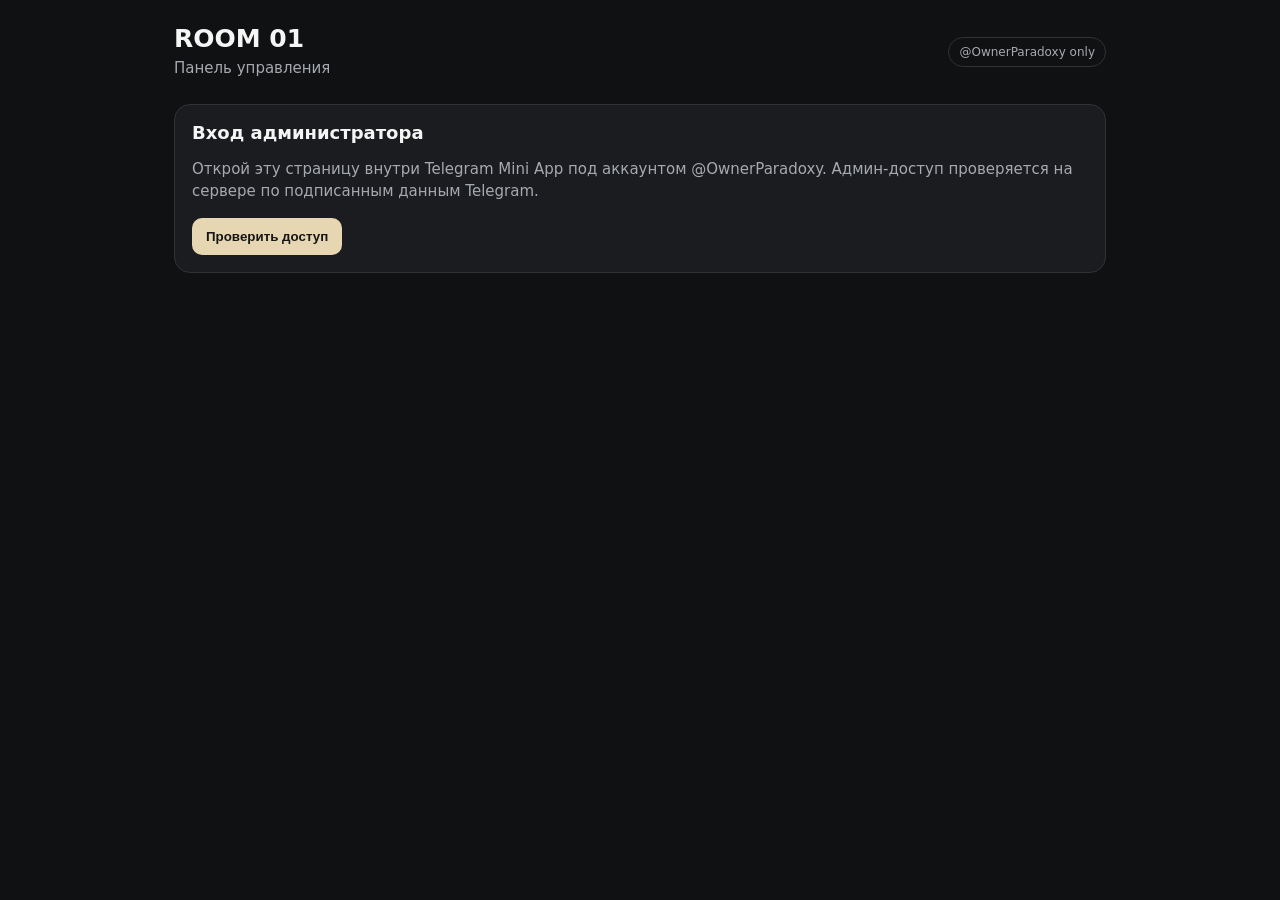
==== web/admin.html @ 069a93d2 "Add files via upload" ====
<!doctype html>
<html lang="ru">
<head>
<meta charset="utf-8"><meta name="viewport" content="width=device-width,initial-scale=1">
<title>ROOM 01 — Админ-панель</title><script src="https://telegram.org/js/telegram-web-app.js"></script>
<style>
:root{color-scheme:dark;--bg:#101113;--card:#1a1c20;--line:#303238;--text:#f5f5f5;--muted:#a7a9b0;--accent:#e6d6b2}
*{box-sizing:border-box}body{margin:0;background:var(--bg);color:var(--text);font:15px system-ui,-apple-system,sans-serif}
main{max-width:960px;margin:auto;padding:20px 14px 50px}h1{font-size:25px;margin:4px 0}h2{font-size:18px;margin:0 0 14px}
p{color:var(--muted);line-height:1.5}.top{display:flex;justify-content:space-between;align-items:center;gap:12px;margin-bottom:20px}
.tag{border:1px solid var(--line);border-radius:99px;padding:7px 10px;color:var(--muted);font-size:12px}
.grid{display:grid;grid-template-columns:repeat(auto-fit,minmax(270px,1fr));gap:14px}
.card{background:var(--card);border:1px solid var(--line);border-radius:16px;padding:17px;margin-bottom:14px}
label{display:block;color:var(--muted);font-size:13px;margin:12px 0 6px}
input,select{width:100%;background:#101113;color:var(--text);border:1px solid #3a3c43;border-radius:10px;padding:12px;font:inherit}
button{background:var(--accent);color:#161616;border:0;border-radius:10px;padding:11px 14px;font-weight:700;cursor:pointer}
button.secondary{background:#303238;color:#fff}button.danger{background:#4a2424;color:#fff}.actions{display:flex;gap:8px;flex-wrap:wrap;margin-top:12px}
#message{padding:10px 12px;border-radius:10px;margin:12px 0;display:none}#message.ok{display:block;background:#173322;color:#baf0c9}#message.err{display:block;background:#452222;color:#ffd0d0}
.booking{border-top:1px solid var(--line);padding:12px 0}.booking:first-child{border-top:0}.booking strong{display:block;margin-bottom:4px}.meta{color:var(--muted);font-size:13px;line-height:1.5}
.hidden{display:none}.warn{border:1px solid #665431;background:#292316;border-radius:10px;padding:12px;color:#e9d7a9;font-size:13px;line-height:1.5}
</style></head>
<body><main>
<div class="top"><div><h1>ROOM 01</h1><p style="margin:4px 0">Панель управления</p></div><span class="tag">@OwnerParadoxy only</span></div>
<div id="message"></div>
<div id="blocked" class="card"><h2>Вход администратора</h2><p>Открой эту страницу внутри Telegram Mini App под аккаунтом @OwnerParadoxy. Админ-доступ проверяется на сервере по подписанным данным Telegram.</p><button id="login">Проверить доступ</button></div>
<div id="panel" class="hidden">
<div class="grid">
<section class="card"><h2>Настройки комнаты</h2>
<label>Название</label><input id="room_name" value="ROOM 01">
<label>Цена за час, ₽</label><input id="price_per_hour" type="number" min="1" value="1200">
<div class="grid" style="grid-template-columns:1fr 1fr;gap:10px"><div><label>Открытие</label><input id="open_hour" type="number" min="0" max="23" value="10"></div><div><label>Закрытие</label><input id="close_hour" type="number" min="1" max="24" value="23"></div></div>
<div class="actions"><button id="saveSettings">Сохранить настройки</button></div>
</section>
<section class="card"><h2>Platega</h2>
<div class="warn">Здесь можно сохранить реквизиты. Это само по себе не включает оплату: интеграцию API и проверку webhook нужно подключить отдельно, после сверки с официальной документацией Platega.</div>
<label>Merchant ID</label><input id="platega_merchant_id" autocomplete="off" placeholder="Merchant ID">
<label>API URL (если выдан Platega)</label><input id="platega_api_url" autocomplete="off" placeholder="Официальный URL API">
<label>Секрет / API key</label><input id="platega_secret" type="password" autocomplete="new-password" placeholder="Оставь пустым, чтобы не менять">
<div class="actions"><button id="savePlatega">Сохранить реквизиты</button></div><p id="paymentStatus">Оплата: не подключена</p>
</section></div>
<section class="card"><div class="top"><h2 style="margin:0">Бронирования</h2><button id="refresh" class="secondary">Обновить</button></div><div id="bookings"><p>Нажми Проверить доступ, чтобы загрузить данные.</p></div></section>
</div>
<script>
const tg = window.Telegram?.WebApp;
const initData = tg?.initData || "";
if(tg){tg.ready();tg.expand();}
const $ = id => document.getElementById(id);
function msg(text, ok=true){$("message").textContent=text;$("message").className=ok?"ok":"err";}
async function api(path, options={}) {
  const headers={"Content-Type":"application/json","X-Telegram-Init-Data":initData,...(options.headers||{})};
  const res=await fetch(path,{...options,headers});
  const data=await res.json().catch(()=>({detail:"Ответ сервера не JSON"}));
  if(!res.ok) throw new Error(data.detail||"Ошибка запроса");
  return data;
}
async function checkAccess(){
 if(!initData){msg("Открой админ-панель из Telegram Mini App, не в обычном браузере.",false);return;}
 try{
  await api("/api/admin/settings");
  $("blocked").classList.add("hidden");$("panel").classList.remove("hidden");
  await loadSettings();await loadBookings();msg("Доступ подтверждён.");
 }catch(e){msg(e.message,false);}
}
async function loadSettings(){
 const d=await api("/api/admin/settings");
 ["room_name","price_per_hour","open_hour","close_hour","platega_merchant_id","platega_api_url"].forEach(k=>$(k).value=d[k]??"");
 $("paymentStatus").textContent=d.platega_secret_set?"Реквизиты сохранены; оплата ещё не подключена":"Оплата: реквизиты не настроены";
}
async function saveSettings(){
 const payload={init_data:initData,room_name:$("room_name").value,price_per_hour:Number($("price_per_hour").value),open_hour:Number($("open_hour").value),close_hour:Number($("close_hour").value),platega_merchant_id:$("platega_merchant_id").value,platega_api_url:$("platega_api_url").value,platega_secret:$("platega_secret").value};
 await api("/api/admin/settings",{method:"POST",body:JSON.stringify(payload)});
 $("platega_secret").value="";msg("Настройки сохранены. Оплата пока не активна.");
 await loadSettings();
}
async function loadBookings(){
 const d=await api("/api/admin/bookings");
 $("bookings").innerHTML="";
 if(!d.bookings.length){$("bookings").innerHTML="<p>Бронирований пока нет.</p>";return;}
 d.bookings.forEach(b=>{
  const el=document.createElement("div");el.className="booking";
  const title=document.createElement("strong");title.textContent="#"+b.id+" · "+b.start_at+" · "+b.hours+" ч.";
  const meta=document.createElement("div");meta.className="meta";meta.textContent="Пользователь ID: "+b.telegram_user_id+" · "+b.total+" ₽ · Статус: "+b.status;
  const select=document.createElement("select");
  [["pending","Ожидает оплаты"],["confirmed","Подтверждена"],["cancelled","Отменена"],["completed","Завершена"]].forEach(([v,l])=>{let o=document.createElement("option");o.value=v;o.textContent=l;o.selected=b.status===v;select.appendChild(o)});
  const button=document.createElement("button");button.textContent="Сохранить статус";button.className="secondary";button.onclick=async()=>{try{await api("/api/admin/bookings/"+b.id,{method:"POST",body:JSON.stringify({init_data:initData,status:select.value})});msg("Статус бронирования обновлён.");await loadBookings()}catch(e){msg(e.message,false)}};
  const actions=document.createElement("div");actions.className="actions";actions.append(select,button);el.append(title,meta,actions);$("bookings").appendChild(el);
 });
}
$("login").onclick=checkAccess;$("refresh").onclick=()=>loadBookings().catch(e=>msg(e.message,false));
$("saveSettings").onclick=()=>saveSettings().catch(e=>msg(e.message,false));
$("savePlatega").onclick=()=>saveSettings().catch(e=>msg(e.message,false));
if(initData)checkAccess();
</script></main></body></html>
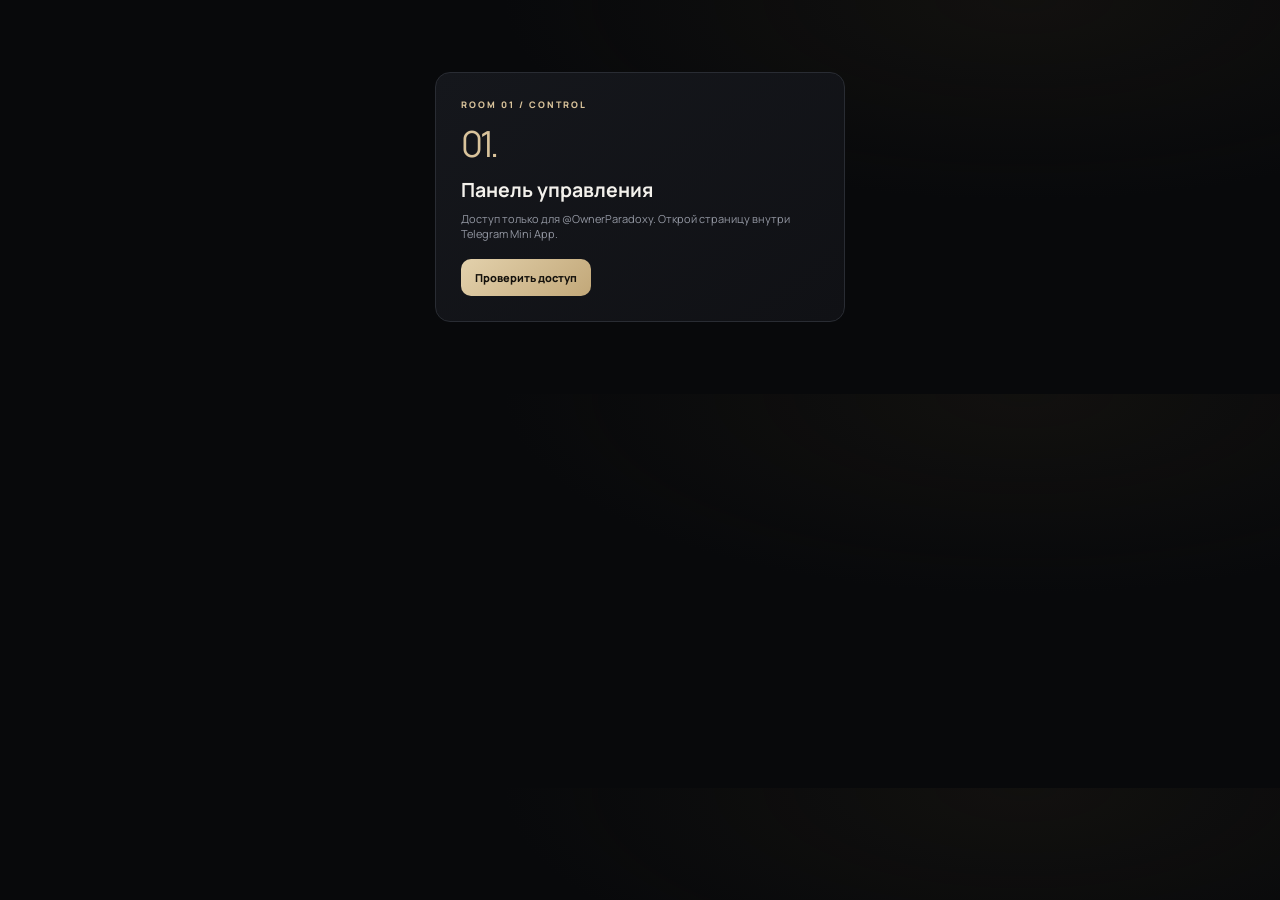
==== commit 2206bb3c: "Add files via upload" ====
--- a/web/admin.html
+++ b/web/admin.html
@@ -1,93 +1,51 @@
 <!doctype html>
-<html lang="ru">
-<head>
-<meta charset="utf-8"><meta name="viewport" content="width=device-width,initial-scale=1">
-<title>ROOM 01 — Админ-панель</title><script src="https://telegram.org/js/telegram-web-app.js"></script>
+<html lang="ru"><head><meta charset="utf-8"><meta name="viewport" content="width=device-width,initial-scale=1"><meta name="theme-color" content="#08090b"><title>ROOM 01 — Control</title>
 <style>
-:root{color-scheme:dark;--bg:#101113;--card:#1a1c20;--line:#303238;--text:#f5f5f5;--muted:#a7a9b0;--accent:#e6d6b2}
-*{box-sizing:border-box}body{margin:0;background:var(--bg);color:var(--text);font:15px system-ui,-apple-system,sans-serif}
-main{max-width:960px;margin:auto;padding:20px 14px 50px}h1{font-size:25px;margin:4px 0}h2{font-size:18px;margin:0 0 14px}
-p{color:var(--muted);line-height:1.5}.top{display:flex;justify-content:space-between;align-items:center;gap:12px;margin-bottom:20px}
-.tag{border:1px solid var(--line);border-radius:99px;padding:7px 10px;color:var(--muted);font-size:12px}
-.grid{display:grid;grid-template-columns:repeat(auto-fit,minmax(270px,1fr));gap:14px}
-.card{background:var(--card);border:1px solid var(--line);border-radius:16px;padding:17px;margin-bottom:14px}
-label{display:block;color:var(--muted);font-size:13px;margin:12px 0 6px}
-input,select{width:100%;background:#101113;color:var(--text);border:1px solid #3a3c43;border-radius:10px;padding:12px;font:inherit}
-button{background:var(--accent);color:#161616;border:0;border-radius:10px;padding:11px 14px;font-weight:700;cursor:pointer}
-button.secondary{background:#303238;color:#fff}button.danger{background:#4a2424;color:#fff}.actions{display:flex;gap:8px;flex-wrap:wrap;margin-top:12px}
-#message{padding:10px 12px;border-radius:10px;margin:12px 0;display:none}#message.ok{display:block;background:#173322;color:#baf0c9}#message.err{display:block;background:#452222;color:#ffd0d0}
-.booking{border-top:1px solid var(--line);padding:12px 0}.booking:first-child{border-top:0}.booking strong{display:block;margin-bottom:4px}.meta{color:var(--muted);font-size:13px;line-height:1.5}
-.hidden{display:none}.warn{border:1px solid #665431;background:#292316;border-radius:10px;padding:12px;color:#e9d7a9;font-size:13px;line-height:1.5}
-</style></head>
-<body><main>
-<div class="top"><div><h1>ROOM 01</h1><p style="margin:4px 0">Панель управления</p></div><span class="tag">@OwnerParadoxy only</span></div>
-<div id="message"></div>
-<div id="blocked" class="card"><h2>Вход администратора</h2><p>Открой эту страницу внутри Telegram Mini App под аккаунтом @OwnerParadoxy. Админ-доступ проверяется на сервере по подписанным данным Telegram.</p><button id="login">Проверить доступ</button></div>
-<div id="panel" class="hidden">
-<div class="grid">
-<section class="card"><h2>Настройки комнаты</h2>
-<label>Название</label><input id="room_name" value="ROOM 01">
-<label>Цена за час, ₽</label><input id="price_per_hour" type="number" min="1" value="1200">
-<div class="grid" style="grid-template-columns:1fr 1fr;gap:10px"><div><label>Открытие</label><input id="open_hour" type="number" min="0" max="23" value="10"></div><div><label>Закрытие</label><input id="close_hour" type="number" min="1" max="24" value="23"></div></div>
-<div class="actions"><button id="saveSettings">Сохранить настройки</button></div>
-</section>
-<section class="card"><h2>Platega</h2>
-<div class="warn">Здесь можно сохранить реквизиты. Это само по себе не включает оплату: интеграцию API и проверку webhook нужно подключить отдельно, после сверки с официальной документацией Platega.</div>
-<label>Merchant ID</label><input id="platega_merchant_id" autocomplete="off" placeholder="Merchant ID">
-<label>API URL (если выдан Platega)</label><input id="platega_api_url" autocomplete="off" placeholder="Официальный URL API">
-<label>Секрет / API key</label><input id="platega_secret" type="password" autocomplete="new-password" placeholder="Оставь пустым, чтобы не менять">
-<div class="actions"><button id="savePlatega">Сохранить реквизиты</button></div><p id="paymentStatus">Оплата: не подключена</p>
-</section></div>
-<section class="card"><div class="top"><h2 style="margin:0">Бронирования</h2><button id="refresh" class="secondary">Обновить</button></div><div id="bookings"><p>Нажми Проверить доступ, чтобы загрузить данные.</p></div></section>
-</div>
-<script>
-const tg = window.Telegram?.WebApp;
-const initData = tg?.initData || "";
-if(tg){tg.ready();tg.expand();}
-const $ = id => document.getElementById(id);
-function msg(text, ok=true){$("message").textContent=text;$("message").className=ok?"ok":"err";}
-async function api(path, options={}) {
-  const headers={"Content-Type":"application/json","X-Telegram-Init-Data":initData,...(options.headers||{})};
-  const res=await fetch(path,{...options,headers});
-  const data=await res.json().catch(()=>({detail:"Ответ сервера не JSON"}));
-  if(!res.ok) throw new Error(data.detail||"Ошибка запроса");
-  return data;
-}
-async function checkAccess(){
- if(!initData){msg("Открой админ-панель из Telegram Mini App, не в обычном браузере.",false);return;}
- try{
-  await api("/api/admin/settings");
-  $("blocked").classList.add("hidden");$("panel").classList.remove("hidden");
-  await loadSettings();await loadBookings();msg("Доступ подтверждён.");
- }catch(e){msg(e.message,false);}
-}
-async function loadSettings(){
- const d=await api("/api/admin/settings");
- ["room_name","price_per_hour","open_hour","close_hour","platega_merchant_id","platega_api_url"].forEach(k=>$(k).value=d[k]??"");
- $("paymentStatus").textContent=d.platega_secret_set?"Реквизиты сохранены; оплата ещё не подключена":"Оплата: реквизиты не настроены";
-}
-async function saveSettings(){
- const payload={init_data:initData,room_name:$("room_name").value,price_per_hour:Number($("price_per_hour").value),open_hour:Number($("open_hour").value),close_hour:Number($("close_hour").value),platega_merchant_id:$("platega_merchant_id").value,platega_api_url:$("platega_api_url").value,platega_secret:$("platega_secret").value};
- await api("/api/admin/settings",{method:"POST",body:JSON.stringify(payload)});
- $("platega_secret").value="";msg("Настройки сохранены. Оплата пока не активна.");
- await loadSettings();
-}
-async function loadBookings(){
- const d=await api("/api/admin/bookings");
- $("bookings").innerHTML="";
- if(!d.bookings.length){$("bookings").innerHTML="<p>Бронирований пока нет.</p>";return;}
- d.bookings.forEach(b=>{
-  const el=document.createElement("div");el.className="booking";
-  const title=document.createElement("strong");title.textContent="#"+b.id+" · "+b.start_at+" · "+b.hours+" ч.";
-  const meta=document.createElement("div");meta.className="meta";meta.textContent="Пользователь ID: "+b.telegram_user_id+" · "+b.total+" ₽ · Статус: "+b.status;
-  const select=document.createElement("select");
-  [["pending","Ожидает оплаты"],["confirmed","Подтверждена"],["cancelled","Отменена"],["completed","Завершена"]].forEach(([v,l])=>{let o=document.createElement("option");o.value=v;o.textContent=l;o.selected=b.status===v;select.appendChild(o)});
-  const button=document.createElement("button");button.textContent="Сохранить статус";button.className="secondary";button.onclick=async()=>{try{await api("/api/admin/bookings/"+b.id,{method:"POST",body:JSON.stringify({init_data:initData,status:select.value})});msg("Статус бронирования обновлён.");await loadBookings()}catch(e){msg(e.message,false)}};
-  const actions=document.createElement("div");actions.className="actions";actions.append(select,button);el.append(title,meta,actions);$("bookings").appendChild(el);
- });
-}
-$("login").onclick=checkAccess;$("refresh").onclick=()=>loadBookings().catch(e=>msg(e.message,false));
-$("saveSettings").onclick=()=>saveSettings().catch(e=>msg(e.message,false));
-$("savePlatega").onclick=()=>saveSettings().catch(e=>msg(e.message,false));
-if(initData)checkAccess();
-</script></main></body></html>+@import url('https://fonts.googleapis.com/css2?family=Manrope:wght@400;500;600;700;800&display=swap');
+:root{color-scheme:dark;--bg:#08090b;--side:#0d0e11;--card:#121419;--line:#292c33;--text:#f3f1ec;--muted:#9397a2;--gold:#d9c39b;--green:#8ed2ad;--red:#e9a4a4}
+*{box-sizing:border-box}body{margin:0;background:radial-gradient(ellipse at 80% 0,#25201655,transparent 36%),var(--bg);color:var(--text);font:13px Manrope,system-ui,sans-serif}button,input,select{font:inherit}button{cursor:pointer}.layout{min-height:100dvh;display:grid;grid-template-columns:215px minmax(0,1fr)}aside{background:#0b0c0f;border-right:1px solid var(--line);padding:20px 13px;position:sticky;top:0;height:100dvh;display:flex;flex-direction:column}.brand{display:flex;align-items:center;gap:10px;padding:2px 7px 24px}.mark{height:39px;width:39px;border:1px solid #6b5c43;color:var(--gold);border-radius:12px;display:grid;place-items:center;font-weight:800}.brand strong{display:block;letter-spacing:2px}.brand small{display:block;color:var(--muted);font-size:9px;letter-spacing:1px;margin-top:3px}.nav-label{font-size:9px;letter-spacing:1.8px;color:#666b76;padding:12px 9px 6px}.nav button{display:flex;gap:11px;align-items:center;width:100%;text-align:left;border:1px solid transparent;background:transparent;color:#9da1ab;padding:11px 10px;border-radius:10px;margin:2px 0;font-size:12px}.nav button.active{color:var(--gold);background:#211e18;border-color:#403727}.nav button span{width:18px;text-align:center;font-size:16px}.side-bottom{margin-top:auto;border-top:1px solid var(--line);padding:15px 7px 0;color:var(--muted);font-size:10px;line-height:1.7}.main{min-width:0;padding:24px clamp(14px,3vw,36px) 40px;max-width:1500px;width:100%;margin:auto}.top{display:flex;justify-content:space-between;align-items:center;gap:12px;margin-bottom:24px}.eyebrow{color:var(--gold);font-size:9px;letter-spacing:2px;font-weight:800}.title{font-size:26px;letter-spacing:-1.1px;margin:4px 0}.sub{color:var(--muted);font-size:11px;margin:0}.avatar{border:1px solid #594c37;border-radius:12px;padding:10px 12px;color:var(--gold);font-size:11px}.view{display:none}.view.active{display:block}.grid{display:grid;grid-template-columns:repeat(4,minmax(0,1fr));gap:12px}.grid2{display:grid;grid-template-columns:repeat(2,minmax(0,1fr));gap:12px}.card{background:linear-gradient(145deg,#15171c,#101115);border:1px solid var(--line);border-radius:15px;padding:16px;min-width:0}.card h3{margin:0 0 14px;font-size:13px}.metric-label{font-size:10px;color:var(--muted)}.metric{font-size:25px;font-weight:800;letter-spacing:-1px;margin:8px 0 5px}.metric-note{font-size:10px;color:var(--muted)}.metric-note.gold{color:var(--gold)}.section{margin:22px 0 10px;display:flex;align-items:center;justify-content:space-between;gap:10px}.section h2{font-size:15px;margin:0}.btn{background:linear-gradient(135deg,#e3d1ac,#c2a879);border:0;color:#15120c;padding:11px 14px;border-radius:10px;font-weight:800;font-size:11px}.btn.secondary{background:#25272d;color:#eee;border:1px solid #3a3d45}.btn.danger{background:#392123;color:#ffd8d8;border:1px solid #5a3034}.btn:disabled{opacity:.5}.field{display:block;margin:12px 0}.field span{display:block;color:var(--muted);font-size:10px;margin-bottom:6px}.field input,.field select{width:100%;padding:11px;background:#0a0b0e;border:1px solid #353841;border-radius:9px;color:var(--text);min-width:0}.row{display:flex;gap:9px;align-items:center;flex-wrap:wrap}.table-wrap{overflow:auto}table{border-collapse:collapse;width:100%;min-width:620px;text-align:left}th{color:var(--muted);font-size:9px;letter-spacing:.7px;text-transform:uppercase;font-weight:600}td,th{padding:12px 10px;border-bottom:1px solid var(--line);font-size:10px}td{color:#dedee2}.pill{display:inline-block;border-radius:99px;padding:4px 7px;font-size:9px;background:#25272d;color:#d1d2d7}.pill.confirmed{background:#172a20;color:var(--green)}.pill.pending{background:#352b1d;color:#e6ca8e}.pill.cancelled{background:#321d20;color:var(--red)}.bars{height:135px;display:flex;align-items:end;gap:7px;border-bottom:1px solid var(--line);padding:15px 0 0}.bar{flex:1;min-width:8px;background:linear-gradient(0deg,#5b4a2f,#d9c39b);border-radius:5px 5px 0 0;position:relative;opacity:.85}.bar small{position:absolute;bottom:-21px;left:50%;transform:translateX(-50%);font-size:8px;color:var(--muted)}.bars-foot{height:24px}.notice{border:1px solid #4a3e2b;background:#1e1912;color:#cfc09f;padding:12px;border-radius:11px;font-size:10px;line-height:1.6;margin:12px 0}.msg{display:none;padding:11px 13px;border-radius:10px;margin-bottom:15px;background:#172a20;color:#a9e3c0}.msg.error{display:block;background:#321d20;color:#ffd0d0}.msg.ok{display:block}.empty{color:var(--muted);font-size:11px;padding:20px;text-align:center}.quick{display:grid;grid-template-columns:repeat(3,1fr);gap:10px}.quick button{background:#191b20;border:1px solid var(--line);border-radius:12px;color:#dedee2;padding:15px 10px;text-align:left;font-size:11px}.quick b{display:block;color:var(--gold);font-size:18px;margin-bottom:8px}.checkline{display:flex;gap:9px;align-items:flex-start;color:var(--muted);font-size:10px;line-height:1.5;margin:12px 0}.checkline input{accent-color:#cdb58b;margin-top:2px}
+.login-wrap{max-width:410px;margin:8vh auto}.login-wrap .card{padding:25px}.login-mark{font-size:36px;color:var(--gold);letter-spacing:-3px;margin:8px 0}
+@media(max-width:850px){.layout{grid-template-columns:1fr}aside{position:sticky;z-index:20;top:0;height:auto;padding:8px 10px;border-right:0;border-bottom:1px solid var(--line)}.brand{padding:2px 5px 9px}.brand .mark{width:32px;height:32px}.nav-label,.side-bottom{display:none}.nav{display:flex;overflow:auto;gap:4px}.nav button{width:auto;white-space:nowrap;padding:8px 10px;margin:0;font-size:10px}.nav button span{display:none}.main{padding-top:18px}.grid{grid-template-columns:repeat(2,minmax(0,1fr))}.quick{grid-template-columns:1fr 1fr}}
+@media(max-width:420px){.grid2{grid-template-columns:1fr}.metric{font-size:22px}.top{align-items:flex-start}.avatar{max-width:125px;text-align:center}.title{font-size:23px}}
+</style></head><body>
+<div id="login" class="login-wrap"><div class="card"><div class="eyebrow">ROOM 01 / CONTROL</div><div class="login-mark">01.</div><h2 style="margin:0">Панель управления</h2><p class="sub" style="margin:8px 0 18px">Доступ только для @OwnerParadoxy. Открой страницу внутри Telegram Mini App.</p><button id="loginBtn" class="btn">Проверить доступ</button></div></div>
+<div id="layout" class="layout" style="display:none"><aside><div class="brand"><div class="mark">01</div><div><strong>ROOM 01</strong><small>CONTROL CENTER</small></div></div><div class="nav-label">УПРАВЛЕНИЕ</div><nav class="nav">
+<button class="active" data-view="overview"><span>⌂</span>Обзор</button><button data-view="bookings"><span>▦</span>Бронирования</button><button data-view="calendar"><span>◷</span>Расписание</button><button data-view="clients"><span>♙</span>Клиенты</button>
+<div class="nav-label">НАСТРОЙКИ</div><button data-view="room"><span>◇</span>Комната и цены</button><button data-view="payments"><span>₽</span>Платежи / Platega</button><button data-view="analytics"><span>⌁</span>Аналитика</button><button data-view="system"><span>⚙</span>Система</button></nav><div class="side-bottom">ROOM 01 · PRIVATE SPACE<br>Управление сервисом<br><span id="version">Control Center · v2</span></div></aside>
+<main class="main"><header class="top"><div><div class="eyebrow">PRIVATE SPACE / YAKUTSK</div><h1 class="title" id="pageTitle">Обзор</h1><p class="sub" id="pageSub">Главные показатели и последние события</p></div><div class="avatar">@OwnerParadoxy</div></header><div id="msg" class="msg"></div>
+<section class="view active" id="overview"><div class="grid" id="metrics"><article class="card"><div class="metric-label">Всего бронирований</div><div class="metric" id="mTotal">—</div><div class="metric-note">За всё время в базе</div></article><article class="card"><div class="metric-label">Ожидают обработки</div><div class="metric" id="mPending">—</div><div class="metric-note gold">Требуют внимания</div></article><article class="card"><div class="metric-label">Подтверждённые</div><div class="metric" id="mConfirmed">—</div><div class="metric-note">Текущий статус</div></article><article class="card"><div class="metric-label">Сумма заявок</div><div class="metric" id="mRevenue">— ₽</div><div class="metric-note">Не равно полученной оплате</div></article></div>
+<div class="grid2" style="margin-top:12px"><article class="card"><h3>Активность по месяцам</h3><div id="chart" class="bars"></div><div class="bars-foot"></div><div class="metric-note">По дате создания заявок</div></article><article class="card"><h3>Быстрые действия</h3><div class="quick"><button data-jump="bookings"><b>▦</b>Заявки</button><button data-jump="room"><b>₽</b>Цена и часы</button><button data-jump="payments"><b>↗</b>Платежи</button></div><div class="notice">Статистика строится по базе заявок. Пока Platega не подключена, выручка означает сумму заявок, а не подтверждённые поступления.</div></article></div>
+<div class="section"><h2>Последние бронирования</h2><button class="btn secondary" data-jump="bookings">Все заявки</button></div><div class="card table-wrap" id="recentTable"><div class="empty">Загружаем…</div></div></section>
+<section class="view" id="bookings"><div class="card"><div class="row"><label class="field" style="flex:1;min-width:130px"><span>Поиск по ID / пользователю</span><input id="searchBooking" placeholder="Например, 12345"></label><label class="field" style="width:170px"><span>Статус</span><select id="filterStatus"><option value="">Все статусы</option><option value="pending">Ожидает</option><option value="confirmed">Подтверждена</option><option value="cancelled">Отменена</option><option value="completed">Завершена</option></select></label><button id="refreshBookings" class="btn secondary">Обновить</button></div><div id="bookingTable" class="table-wrap"><div class="empty">Загружаем…</div></div></div></section>
+<section class="view" id="calendar"><div class="card"><h3>Занятость по бронированиям</h3><p class="sub">Выбери дату, чтобы посмотреть заявки на день.</p><label class="field" style="max-width:260px"><span>Дата</span><input type="date" id="calendarDate"></label><div id="calendarList"></div></div></section>
+<section class="view" id="clients"><div class="card"><h3>Клиенты по заявкам</h3><p class="sub">Показываем только Telegram ID, которые есть в заявках. Это не CRM-профиль и не подтверждение уникальности человека.</p><div id="clientTable" class="table-wrap"><div class="empty">Загружаем…</div></div></div></section>
+<section class="view" id="room"><div class="grid2"><div class="card"><h3>Параметры комнаты</h3><label class="field"><span>Название</span><input id="room_name"></label><label class="field"><span>Цена за час, ₽</span><input id="price_per_hour" type="number" min="1"></label><div class="grid2"><label class="field"><span>Открытие</span><input id="open_hour" type="number" min="0" max="23"></label><label class="field"><span>Закрытие</span><input id="close_hour" type="number" min="1" max="24"></label></div><button id="saveRoom" class="btn">Сохранить параметры</button></div><div class="card"><h3>Информация для клиентов</h3><p class="sub">Проверь публичные сведения перед запуском.</p><div class="notice">Адрес, телефон, максимальная вместимость, правила отмены и возрастные ограничения должны быть указаны владельцем до открытия бронирования.</div><label class="field"><span>Текущий публичный URL</span><input value="https://roomykt.bothost.tech" disabled></label><button class="btn secondary" data-jump="system">Открыть системные проверки</button></div></div></section>
+<section class="view" id="payments"><div class="grid2"><div class="card"><h3>Реквизиты Platega</h3><label class="field"><span>Merchant ID</span><input id="platega_merchant_id" autocomplete="off"></label><label class="field"><span>API URL из официальной документации</span><input id="platega_api_url" placeholder="Вставь URL, предоставленный Platega"></label><label class="field"><span>Секрет / API key</span><input id="platega_secret" type="password" autocomplete="new-password" placeholder="Оставь пустым, чтобы не менять"></label><button id="savePayments" class="btn">Сохранить реквизиты</button><div id="payState" class="notice">Проверяем состояние…</div></div><div class="card"><h3>Статус платёжного потока</h3><div class="info-row"><strong>Создание платежа</strong><span>Не подключено</span></div><div class="info-row"><strong>Проверка webhook</strong><span>Не подключена</span></div><div class="info-row"><strong>Автоподтверждение</strong><span>Отключено</span></div><div class="notice">Сохранение реквизитов не включает оплату. Нужны реализация по официальной документации Platega, серверная проверка подписи и защита от повторных уведомлений.</div></div></div></section>
+<section class="view" id="analytics"><div class="grid" id="analyticsMetrics"></div><div class="grid2" style="margin-top:12px"><div class="card"><h3>Распределение статусов</h3><div id="statusBreakdown"></div></div><div class="card"><h3>Ограничения аналитики</h3><p class="sub">Сейчас доступны показатели по записям SQLite: число заявок, статусы и сумма их стоимости. Нет данных о реальных поступлениях, рекламных расходах, возвратах и конверсии, пока эти события не интегрированы.</p></div></div></section>
+<section class="view" id="system"><div class="grid2"><div class="card"><h3>Состояние приложения</h3><div class="info-row"><strong>API</strong><span id="apiState">Проверка…</span></div><div class="info-row"><strong>Telegram initData</strong><span id="telegramState">Проверка…</span></div><div class="info-row"><strong>Платежи</strong><span>Не подключены</span></div><div class="info-row"><strong>Доступ к замку</strong><span>Не подключён</span></div><button id="checkHealth" class="btn secondary" style="margin-top:12px">Проверить API</button></div><div class="card"><h3>Безопасность и хранение</h3><p class="sub">Рекомендуется: постоянный том для SQLite, резервные копии, HTTPS, ограничение частоты запросов, актуальные правила обработки данных и ротация секретов при подозрении на утечку.</p><div class="notice">Не вставляй секреты Platega в клиентский JavaScript. Сохраняй их только на сервере. Никогда не публикуй BOT_TOKEN.</div></div></div></section>
+</main></div>
+<script src="https://telegram.org/js/telegram-web-app.js"></script><script>
+const tg=window.Telegram?.WebApp;if(tg){tg.ready();tg.expand();try{tg.setHeaderColor("#08090b");tg.setBackgroundColor("#08090b")}catch(e){}}
+const initData=tg?.initData||"";const $=id=>document.getElementById(id);let bookings=[],settings={};
+const titles={overview:["Обзор","Главные показатели и последние события"],bookings:["Бронирования","Управление заявками и их статусами"],calendar:["Расписание","Заявки по выбранной дате"],clients:["Клиенты","Сводка по Telegram ID из заявок"],room:["Комната и цены","Публичные параметры ROOM 01"],payments:["Платежи / Platega","Реквизиты и состояние платёжной интеграции"],analytics:["Аналитика","Сводные показатели по данным приложения"],system:["Система","Проверки доступности и заметки по безопасности"]};
+function msg(s,err=false){$("msg").textContent=s;$("msg").className="msg "+(err?"error":"ok");}
+async function api(path,opt={}){if(!initData)throw Error("Открой панель внутри Telegram Mini App.");const headers={"Content-Type":"application/json","X-Telegram-Init-Data":initData,...(opt.headers||{})};const r=await fetch(path,{...opt,headers});const d=await r.json().catch(()=>({detail:"Некорректный ответ сервера"}));if(!r.ok)throw Error(d.detail||"Ошибка запроса");return d}
+function go(name){document.querySelectorAll(".view").forEach(v=>v.classList.toggle("active",v.id===name));document.querySelectorAll("[data-view]").forEach(b=>b.classList.toggle("active",b.dataset.view===name));$("pageTitle").textContent=titles[name][0];$("pageSub").textContent=titles[name][1];if(name==="bookings")renderBookings();if(name==="calendar")renderCalendar();if(name==="clients")renderClients();if(name==="analytics")renderAnalytics();if(name==="overview")renderOverview();if(name==="payments")loadSettings().catch(e=>msg(e.message,true))}
+document.querySelectorAll("[data-view]").forEach(b=>b.onclick=()=>go(b.dataset.view));document.querySelectorAll("[data-jump]").forEach(b=>b.onclick=()=>go(b.dataset.jump));
+function money(n){return Number(n||0).toLocaleString("ru-RU")+" ₽"}function statusName(s){return {pending:"Ожидает",confirmed:"Подтверждена",cancelled:"Отменена",completed:"Завершена"}[s]||s}
+function table(rows){if(!rows.length)return '<div class="empty">Записей пока нет</div>';return `<table><thead><tr><th>ID / Клиент</th><th>Дата</th><th>Длительность</th><th>Сумма</th><th>Статус</th><th>Действие</th></tr></thead><tbody>${rows.map(b=>`<tr><td>#${b.id}<br><span style="color:#9397a2">TG ${b.telegram_user_id}</span></td><td>${String(b.start_at||"").replace("T"," ")}</td><td>${b.hours} ч.</td><td>${money(b.total)}</td><td><span class="pill ${b.status}">${statusName(b.status)}</span></td><td><select data-status="${b.id}" style="background:#0b0c0f;color:#eee;border:1px solid #353841;padding:7px;border-radius:7px"><option value="pending" ${b.status==="pending"?"selected":""}>Ожидает</option><option value="confirmed" ${b.status==="confirmed"?"selected":""}>Подтвердить</option><option value="cancelled" ${b.status==="cancelled"?"selected":""}>Отменить</option><option value="completed" ${b.status==="completed"?"selected":""}>Завершить</option></select><button class="btn secondary" data-save-status="${b.id}" style="padding:7px;margin-left:4px">OK</button></td></tr>`).join("")}</tbody></table>`}
+async function loadBookings(){const d=await api("/api/admin/bookings");bookings=d.bookings||[];renderOverview();renderBookings();renderCalendar();renderClients();renderAnalytics()}
+function renderOverview(){const pending=bookings.filter(b=>b.status==="pending").length,confirmed=bookings.filter(b=>b.status==="confirmed").length,total=bookings.reduce((s,b)=>s+Number(b.total||0),0);$("mTotal").textContent=bookings.length;$("mPending").textContent=pending;$("mConfirmed").textContent=confirmed;$("mRevenue").textContent=money(total);$("recentTable").innerHTML=table(bookings.slice(0,6));const months=[];const now=new Date();for(let i=5;i>=0;i--){const d=new Date(now.getFullYear(),now.getMonth()-i,1);months.push({label:d.toLocaleDateString("ru-RU",{month:"short"}),n:bookings.filter(b=>{const x=new Date(b.created_at||b.start_at);return x.getFullYear()===d.getFullYear()&&x.getMonth()===d.getMonth()}).length})}const max=Math.max(1,...months.map(x=>x.n));$("chart").innerHTML=months.map(x=>`<div class="bar" style="height:${Math.max(5,x.n/max*100)}%"><small>${x.label}</small></div>`).join("")}
+function renderBookings(){const q=($("searchBooking")?.value||"").toLowerCase(),st=$("filterStatus")?.value||"";const rows=bookings.filter(b=>(!st||b.status===st)&&(!q||String(b.id).includes(q)||String(b.telegram_user_id).includes(q)));$("bookingTable").innerHTML=table(rows)}
+function renderCalendar(){if(!$("calendarDate"))return;const day=$("calendarDate").value||new Date().toISOString().slice(0,10);const rows=bookings.filter(b=>String(b.start_at).slice(0,10)===day);$("calendarList").innerHTML=rows.length?rows.sort((a,b)=>a.start_at.localeCompare(b.start_at)).map(b=>`<div class="info-row"><strong>${String(b.start_at).slice(11,16)} · ${b.hours} ч.</strong><span>${statusName(b.status)} · ${money(b.total)}</span></div>`).join(""):'<div class="empty">На выбранную дату заявок нет</div>'}
+function renderClients(){const map=new Map();bookings.forEach(b=>{const id=String(b.telegram_user_id);if(!map.has(id))map.set(id,{id,n:0,sum:0,last:""});const x=map.get(id);x.n++;x.sum+=Number(b.total||0);if(b.start_at>x.last)x.last=b.start_at});const rows=[...map.values()].sort((a,b)=>b.n-a.n);$("clientTable").innerHTML=rows.length?`<table><thead><tr><th>Telegram ID</th><th>Заявок</th><th>Сумма заявок</th><th>Последний визит по записи</th></tr></thead><tbody>${rows.map(x=>`<tr><td>${x.id}</td><td>${x.n}</td><td>${money(x.sum)}</td><td>${x.last}</td></tr>`).join("")}</tbody></table>`:'<div class="empty">Клиентов пока нет</div>'}
+function renderAnalytics(){const confirmed=bookings.filter(b=>b.status==="confirmed").length,cancel=bookings.filter(b=>b.status==="cancelled").length,pending=bookings.filter(b=>b.status==="pending").length;const cards=[["Подтверждено",confirmed],["Ожидает",pending],["Отменено",cancel],["Средняя сумма",money(bookings.length?bookings.reduce((s,b)=>s+Number(b.total||0),0)/bookings.length:0)]];$("analyticsMetrics").innerHTML=cards.map(x=>`<article class="card"><div class="metric-label">${x[0]}</div><div class="metric">${x[1]}</div></article>`).join("");$("statusBreakdown").innerHTML=[["Ожидают",pending],["Подтверждены",confirmed],["Отменены",cancel],["Завершены",bookings.filter(b=>b.status==="completed").length]].map(x=>`<div class="info-row"><strong>${x[0]}</strong><span>${x[1]}</span></div>`).join("")}
+document.addEventListener("click",async e=>{const b=e.target.closest("[data-save-status]");if(!b)return;const id=b.dataset.saveStatus,sel=document.querySelector(`[data-status="${id}"]`);b.disabled=true;try{await api("/api/admin/bookings/"+id,{method:"POST",body:JSON.stringify({init_data:initData,status:sel.value})});msg("Статус заявки обновлён.");await loadBookings()}catch(err){msg(err.message,true)}finally{b.disabled=false}});
+$("searchBooking").addEventListener("input",renderBookings);$("filterStatus").addEventListener("change",renderBookings);$("refreshBookings").onclick=()=>loadBookings().catch(e=>msg(e.message,true));$("calendarDate").value=new Date().toISOString().slice(0,10);$("calendarDate").addEventListener("change",renderCalendar);
+async function loadSettings(){settings=await api("/api/admin/settings");["room_name","price_per_hour","open_hour","close_hour","platega_merchant_id","platega_api_url"].forEach(k=>$(k).value=settings[k]??"");$("platega_secret").value="";$("payState").textContent=settings.platega_secret_set?"Секрет сохранён. Реальная оплата пока не подключена.":"Секрет Platega не сохранён. Реальная оплата пока не подключена."}
+$("saveRoom").onclick=async()=>{try{const old=settings||{};await api("/api/admin/settings",{method:"POST",body:JSON.stringify({init_data:initData,room_name:$("room_name").value,price_per_hour:Number($("price_per_hour").value),open_hour:Number($("open_hour").value),close_hour:Number($("close_hour").value),platega_merchant_id:old.platega_merchant_id||"",platega_api_url:old.platega_api_url||"",platega_secret:""})});msg("Параметры комнаты сохранены.");await loadSettings()}catch(e){msg(e.message,true)}};
+$("savePayments").onclick=async()=>{try{const old=settings||{};await api("/api/admin/settings",{method:"POST",body:JSON.stringify({init_data:initData,room_name:$("room_name").value||old.room_name||"ROOM 01",price_per_hour:Number($("price_per_hour").value||old.price_per_hour||1200),open_hour:Number($("open_hour").value||old.open_hour||10),close_hour:Number($("close_hour").value||old.close_hour||23),platega_merchant_id:$("platega_merchant_id").value,platega_api_url:$("platega_api_url").value,platega_secret:$("platega_secret").value})});msg("Реквизиты сохранены. Платежи не активированы.");await loadSettings()}catch(e){msg(e.message,true)}};
+$("loginBtn").onclick=async()=>{try{await api("/api/admin/settings");$("login").style.display="none";$("layout").style.display="grid";await loadSettings();await loadBookings();msg("Доступ подтверждён для Telegram-аккаунта.")}catch(e){msg(e.message,true)}};
+$("checkHealth").onclick=async()=>{try{const r=await fetch("/api/health");$("apiState").textContent=r.ok?"Доступен":"Ошибка";$("telegramState").textContent=initData?"Данные переданы":"Нет initData";msg("Проверка завершена.")}catch(e){$("apiState").textContent="Недоступен";msg("API недоступен",true)}};
+(async()=>{if(!initData){$("telegramState").textContent="Нет initData";return}try{await api("/api/admin/settings");$("login").style.display="none";$("layout").style.display="grid";await loadSettings();await loadBookings();$("apiState").textContent="Доступен";$("telegramState").textContent="Передан"}catch(e){msg(e.message,true)}})();
+</script></body></html>
